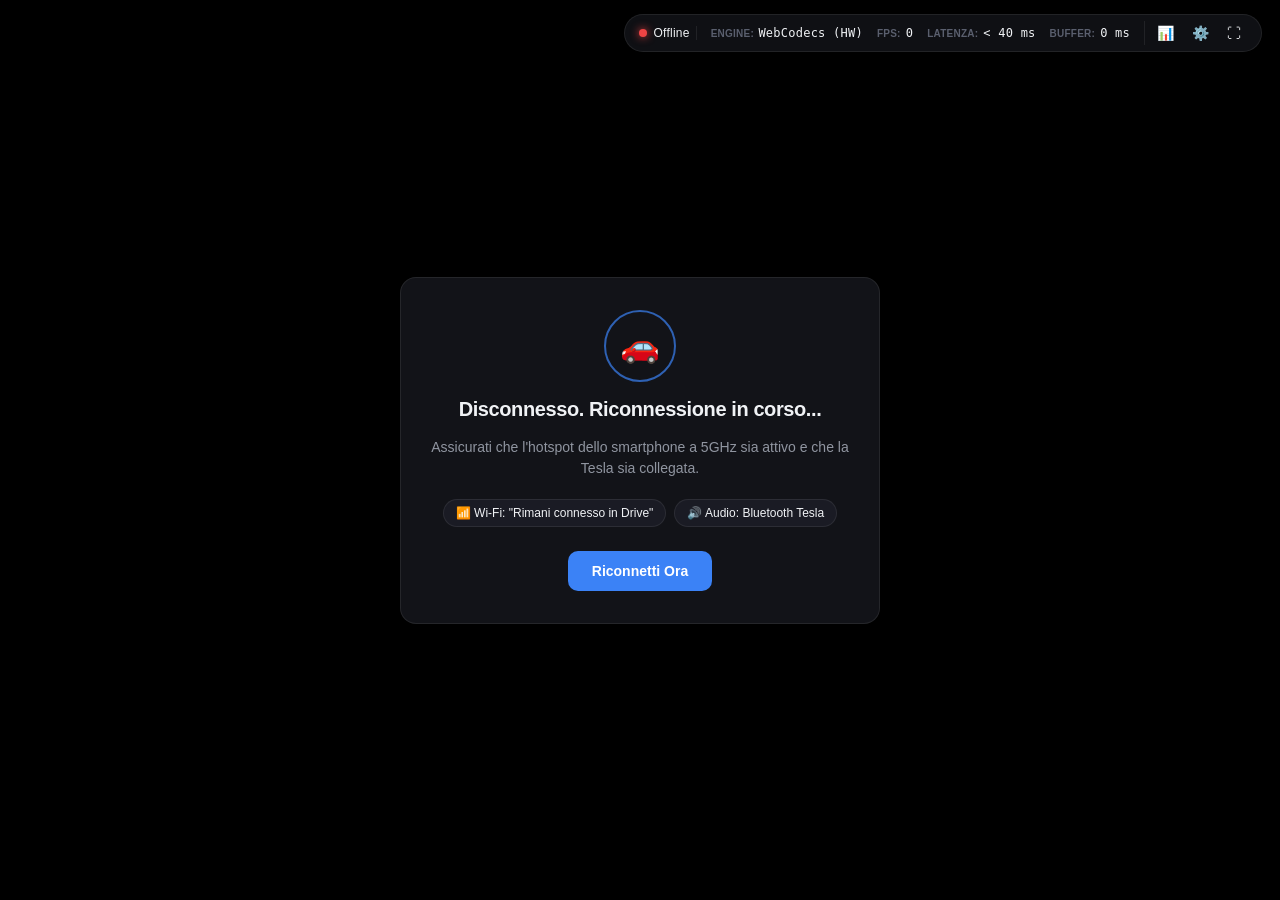
==== app/src/main/assets/web/index.html @ c15d24e8 "Add full native Android project with automated APK build workflow" ====
<!DOCTYPE html>
<html lang="it">
<head>
    <meta charset="UTF-8">
    <meta name="viewport" content="width=device-width, initial-scale=1.0, maximum-scale=1.0, user-scalable=no, viewport-fit=cover">
    <meta name="apple-mobile-web-app-capable" content="yes">
    <meta name="apple-mobile-web-app-status-bar-style" content="black-translucent">
    <meta name="theme-color" content="#0d0d11">
    <meta name="description" content="Tesla Model 3 Ultra-Low Latency Android Auto Web Client">
    <title>Tesla Android Auto Streamer</title>
    <link rel="stylesheet" href="style.css">
</head>
<body>
    <div id="app-container">
        <!-- Main Video / Rendering Stage -->
        <main id="display-stage">
            <!-- WebCodecs Hardware Accelerated Canvas (Primary Engine) -->
            <canvas id="video-canvas" width="1280" height="720"></canvas>
            
            <!-- MSE Fallback Video Element (Secondary Engine) -->
            <video id="video-player" muted playsinline autoplay disablepictureinpicture></video>
            
            <!-- Touch Capture Overlay -->
            <div id="touch-surface"></div>

            <!-- Standby / Reconnecting Screen -->
            <div id="status-overlay" class="overlay-visible">
                <div class="status-card">
                    <div class="spinner-container">
                        <div class="pulse-ring"></div>
                        <div class="status-icon" id="status-icon">🚗</div>
                    </div>
                    <h2 id="status-title">Connessione a Android Auto...</h2>
                    <p id="status-desc">Assicurati che l'hotspot dello smartphone a 5GHz sia attivo e che la Tesla sia collegata.</p>
                    <div class="quick-instructions">
                        <span class="pill">📶 Wi-Fi: "Rimani connesso in Drive"</span>
                        <span class="pill">🔊 Audio: Bluetooth Tesla</span>
                    </div>
                    <button id="btn-manual-connect" class="action-btn">Riconnetti Ora</button>
                </div>
            </div>
        </main>

        <!-- Unobtrusive Floating Telemetry Pill / HUD -->
        <header id="telemetry-bar">
            <div class="telemetry-item status-indicator">
                <span class="status-dot" id="dot-indicator"></span>
                <span id="txt-conn-status">Connessione...</span>
            </div>
            <div class="telemetry-item">
                <span class="label">ENGINE:</span>
                <span class="value" id="val-engine">Auto</span>
            </div>
            <div class="telemetry-item">
                <span class="label">FPS:</span>
                <span class="value" id="val-fps">0</span>
            </div>
            <div class="telemetry-item">
                <span class="label">LATENZA:</span>
                <span class="value" id="val-latency">-- ms</span>
            </div>
            <div class="telemetry-item">
                <span class="label">BUFFER:</span>
                <span class="value" id="val-buffer">0 ms</span>
            </div>
            <div class="telemetry-actions">
                <button id="btn-toggle-hud" class="icon-btn" title="Dettagli diagnostici">📊</button>
                <button id="btn-settings" class="icon-btn" title="Impostazioni">⚙️</button>
                <button id="btn-fullscreen" class="icon-btn" title="Schermo intero">⛶</button>
            </div>
        </header>

        <!-- Detailed Diagnostics Drawer / Modal -->
        <div id="diagnostics-modal" class="modal-hidden">
            <div class="modal-content">
                <div class="modal-header">
                    <h3>Diagnostica Stream & Hardware MCU</h3>
                    <button id="btn-close-diag" class="close-btn">×</button>
                </div>
                <div class="diag-grid">
                    <div class="diag-card">
                        <span class="diag-label">Codec & Profilo</span>
                        <span class="diag-val" id="diag-codec">H.264 Baseline L3.1</span>
                    </div>
                    <div class="diag-card">
                        <span class="diag-label">Risoluzione Stream</span>
                        <span class="diag-val" id="diag-resolution">1280 × 720</span>
                    </div>
                    <div class="diag-card">
                        <span class="diag-label">Bitrate Medio</span>
                        <span class="diag-val" id="diag-bitrate">0 kbps</span>
                    </div>
                    <div class="diag-card">
                        <span class="diag-label">Frame Decodificati</span>
                        <span class="diag-val" id="diag-frames-decoded">0</span>
                    </div>
                    <div class="diag-card">
                        <span class="diag-label">Frame Persi / Scartati</span>
                        <span class="diag-val" id="diag-frames-dropped">0</span>
                    </div>
                    <div class="diag-card">
                        <span class="diag-label">Memoria Buffer Video</span>
                        <span class="diag-val" id="diag-memory">Zero-Leak Guard Attivo</span>
                    </div>
                </div>
            </div>
        </div>

        <!-- Settings Modal -->
        <div id="settings-modal" class="modal-hidden">
            <div class="modal-content">
                <div class="modal-header">
                    <h3>Impostazioni Connessione & Rendering</h3>
                    <button id="btn-close-settings" class="close-btn">×</button>
                </div>
                <div class="settings-body">
                    <div class="form-group">
                        <label for="input-ws-url">Indirizzo WebSocket Server (Telefono)</label>
                        <input type="text" id="input-ws-url" placeholder="ws://192.168.43.1:8080/stream">
                        <small>Rilevato automaticamente in base all'indirizzo del browser.</small>
                    </div>

                    <div class="form-group">
                        <label for="select-engine">Motore di Rendering</label>
                        <select id="select-engine">
                            <option value="auto">Automatico (Raccomandato: WebCodecs se disponibile)</option>
                            <option value="webcodecs">Forza WebCodecs API (Zero Buffer)</option>
                            <option value="mse">Forza MediaSource Extensions (MSE fMP4)</option>
                        </select>
                    </div>

                    <div class="form-group">
                        <label for="select-aspect">Proporzioni Schermo</label>
                        <select id="select-aspect">
                            <option value="contain">Adatta (16:9 con barre)</option>
                            <option value="cover">Riempi Schermo Intero</option>
                            <option value="stretch">Allunga a Tutto Schermo</option>
                        </select>
                    </div>

                    <div class="form-group checkbox-group">
                        <label>
                            <input type="checkbox" id="check-aggressive-purge" checked>
                            Svuotamento Aggressivo Buffer (Indispensabile per Intel Atom MCU2)
                        </label>
                    </div>

                    <div class="form-actions">
                        <button id="btn-save-settings" class="action-btn">Salva e Riavvia</button>
                    </div>
                </div>
            </div>
        </div>
    </div>

    <!-- Scripts -->
    <script src="js/touch.js"></script>
    <script src="js/player.js"></script>
    <script src="js/ws-client.js"></script>
    <script src="js/hud.js"></script>
    <script>
        // Main initialization entry point
        window.addEventListener('DOMContentLoaded', () => {
            console.log('[Tesla-AA] Inizializzazione Client Web...');
            window.App = {
                touch: new TouchHandler('touch-surface'),
                player: new VideoPlayer({
                    canvasId: 'video-canvas',
                    videoId: 'video-player'
                }),
                ws: new StreamWebSocketClient(),
                hud: new TelemetryHUD()
            };

            // Connect pipeline components
            window.App.ws.onFrameReceived = (frameData, timestamp) => {
                window.App.player.feedChunk(frameData, timestamp);
            };

            window.App.touch.onPointerEvent = (eventData) => {
                window.App.ws.sendTouch(eventData);
            };

            window.App.ws.onStateChange = (state, message) => {
                window.App.hud.updateConnectionState(state, message);
            };

            // Start connection
            window.App.ws.connect();
        });
    </script>
</body>
</html>
---- app/src/main/assets/web/style.css ----
/* Tesla Model 3 Ultra-Low Latency Android Auto Client Stylesheet */

:root {
    --bg-primary: #000000;
    --bg-surface: #121318;
    --bg-surface-elevated: #1a1b24;
    --bg-pill: rgba(18, 19, 24, 0.85);
    
    --text-primary: #f0f2f5;
    --text-secondary: #9095a0;
    --text-muted: #5a5f6e;
    
    --accent-tesla: #e82127;
    --accent-blue: #3b82f6;
    --accent-green: #10b981;
    --accent-amber: #f59e0b;
    --accent-red: #ef4444;
    
    --border-subtle: rgba(255, 255, 255, 0.08);
    --border-highlight: rgba(255, 255, 255, 0.15);
    
    --font-stack: -apple-system, BlinkMacSystemFont, "Segoe UI", Roboto, "Helvetica Neue", Arial, sans-serif;
    --radius-sm: 6px;
    --radius-md: 10px;
    --radius-lg: 16px;
    --radius-pill: 9999px;
    
    --shadow-float: 0 8px 32px rgba(0, 0, 0, 0.6);
}

/* Reset & Anti-Gesture Constraints for Tesla Chromium */
*, *::before, *::after {
    box-sizing: border-box;
    margin: 0;
    padding: 0;
    -webkit-tap-highlight-color: transparent;
}

html, body {
    width: 100vw;
    height: 100vh;
    overflow: hidden;
    background-color: var(--bg-primary);
    color: var(--text-primary);
    font-family: var(--font-stack);
    
    /* Critical Tesla MCU Gesture Shields */
    touch-action: none !important;
    user-select: none !important;
    -webkit-user-select: none !important;
    -webkit-touch-callout: none !important;
    overscroll-behavior: none !important;
    position: fixed;
}

#app-container {
    position: relative;
    width: 100%;
    height: 100%;
    overflow: hidden;
    background-color: #000;
}

/* Video / Rendering Stage */
#display-stage {
    position: absolute;
    inset: 0;
    width: 100%;
    height: 100%;
    display: flex;
    align-items: center;
    justify-content: center;
    background-color: #000;
    overflow: hidden;
}

#video-canvas, #video-player {
    position: absolute;
    width: 100%;
    height: 100%;
    object-fit: contain;
    transform: translateZ(0);
    will-change: transform;
    pointer-events: none;
}

#video-player {
    display: none; /* Managed dynamically by Player Engine */
}

/* Touch Capture Layer directly above video */
#touch-surface {
    position: absolute;
    inset: 0;
    width: 100%;
    height: 100%;
    z-index: 10;
    touch-action: none;
    cursor: default;
    background: transparent;
}

/* Status / Reconnection Overlay */
#status-overlay {
    position: absolute;
    inset: 0;
    z-index: 50;
    display: flex;
    align-items: center;
    justify-content: center;
    background: rgba(0, 0, 0, 0.88);
    backdrop-filter: blur(12px);
    -webkit-backdrop-filter: blur(12px);
    transition: opacity 0.3s ease, visibility 0.3s ease;
}

#status-overlay.overlay-hidden {
    opacity: 0;
    visibility: hidden;
    pointer-events: none;
}

.status-card {
    max-width: 480px;
    width: 90%;
    background: var(--bg-surface);
    border: 1px solid var(--border-subtle);
    border-radius: var(--radius-lg);
    padding: 32px 28px;
    text-align: center;
    box-shadow: var(--shadow-float);
    display: flex;
    flex-direction: column;
    align-items: center;
    gap: 16px;
}

.spinner-container {
    position: relative;
    width: 72px;
    height: 72px;
    display: flex;
    align-items: center;
    justify-content: center;
}

.pulse-ring {
    position: absolute;
    width: 100%;
    height: 100%;
    border-radius: 50%;
    border: 2px solid var(--accent-blue);
    opacity: 0.7;
    animation: pulse-ring 2s cubic-bezier(0.215, 0.61, 0.355, 1) infinite;
}

@keyframes pulse-ring {
    0% { transform: scale(0.6); opacity: 0.9; }
    50% { transform: scale(1.15); opacity: 0.3; }
    100% { transform: scale(0.6); opacity: 0.9; }
}

.status-icon {
    font-size: 32px;
    z-index: 2;
}

.status-card h2 {
    font-size: 20px;
    font-weight: 600;
    letter-spacing: -0.02em;
    color: var(--text-primary);
}

.status-card p {
    font-size: 14px;
    line-height: 1.5;
    color: var(--text-secondary);
}

.quick-instructions {
    display: flex;
    flex-wrap: wrap;
    gap: 8px;
    justify-content: center;
    margin-top: 4px;
}

.pill {
    font-size: 12px;
    font-weight: 500;
    padding: 6px 12px;
    background: var(--bg-surface-elevated);
    border: 1px solid var(--border-subtle);
    border-radius: var(--radius-pill);
    color: var(--text-primary);
}

.action-btn {
    margin-top: 8px;
    padding: 12px 24px;
    background: var(--accent-blue);
    color: #fff;
    font-size: 14px;
    font-weight: 600;
    border: none;
    border-radius: var(--radius-md);
    cursor: pointer;
    transition: background 0.2s, transform 0.1s;
}

.action-btn:active {
    transform: scale(0.97);
}

/* Floating Telemetry HUD */
#telemetry-bar {
    position: absolute;
    top: 14px;
    right: 18px;
    z-index: 100;
    display: flex;
    align-items: center;
    gap: 14px;
    background: var(--bg-pill);
    border: 1px solid var(--border-subtle);
    padding: 6px 14px;
    border-radius: var(--radius-pill);
    box-shadow: var(--shadow-float);
    backdrop-filter: blur(8px);
    -webkit-backdrop-filter: blur(8px);
    font-size: 12px;
    font-weight: 500;
    letter-spacing: 0.02em;
    transition: opacity 0.3s;
}

.telemetry-item {
    display: flex;
    align-items: center;
    gap: 5px;
}

.telemetry-item .label {
    color: var(--text-muted);
    font-size: 10px;
    font-weight: 700;
}

.telemetry-item .value {
    color: var(--text-primary);
    font-family: monospace;
    font-size: 12px;
}

.status-indicator {
    display: flex;
    align-items: center;
    gap: 6px;
    padding-right: 6px;
    border-right: 1px solid var(--border-subtle);
}

.status-dot {
    width: 8px;
    height: 8px;
    border-radius: 50%;
    background-color: var(--accent-amber);
    box-shadow: 0 0 6px var(--accent-amber);
    transition: background-color 0.3s;
}

.status-dot.online {
    background-color: var(--accent-green);
    box-shadow: 0 0 8px var(--accent-green);
}

.status-dot.offline {
    background-color: var(--accent-red);
    box-shadow: 0 0 8px var(--accent-red);
}

.telemetry-actions {
    display: flex;
    align-items: center;
    gap: 6px;
    padding-left: 6px;
    border-left: 1px solid var(--border-subtle);
}

.icon-btn {
    background: transparent;
    border: none;
    cursor: pointer;
    font-size: 14px;
    padding: 4px 6px;
    border-radius: var(--radius-sm);
    color: var(--text-primary);
    transition: background 0.2s;
}

.icon-btn:hover {
    background: rgba(255, 255, 255, 0.1);
}

/* Modals */
#diagnostics-modal, #settings-modal {
    position: absolute;
    inset: 0;
    z-index: 150;
    display: flex;
    align-items: center;
    justify-content: center;
    background: rgba(0, 0, 0, 0.75);
    backdrop-filter: blur(8px);
    -webkit-backdrop-filter: blur(8px);
    transition: opacity 0.2s ease, visibility 0.2s;
}

.modal-hidden {
    opacity: 0;
    visibility: hidden;
    pointer-events: none;
}

.modal-content {
    background: var(--bg-surface);
    border: 1px solid var(--border-subtle);
    border-radius: var(--radius-lg);
    width: 90%;
    max-width: 520px;
    padding: 24px;
    box-shadow: var(--shadow-float);
}

.modal-header {
    display: flex;
    justify-content: space-between;
    align-items: center;
    margin-bottom: 20px;
    padding-bottom: 12px;
    border-bottom: 1px solid var(--border-subtle);
}

.modal-header h3 {
    font-size: 17px;
    font-weight: 600;
}

.close-btn {
    background: transparent;
    border: none;
    color: var(--text-secondary);
    font-size: 22px;
    cursor: pointer;
    line-height: 1;
}

/* Diagnostic Grid */
.diag-grid {
    display: grid;
    grid-template-columns: 1fr 1fr;
    gap: 12px;
}

.diag-card {
    background: var(--bg-surface-elevated);
    border: 1px solid var(--border-subtle);
    border-radius: var(--radius-md);
    padding: 12px 14px;
    display: flex;
    flex-direction: column;
    gap: 4px;
}

.diag-label {
    font-size: 11px;
    color: var(--text-muted);
    font-weight: 600;
    text-transform: uppercase;
}

.diag-val {
    font-size: 14px;
    font-weight: 600;
    color: var(--text-primary);
    font-family: monospace;
}

/* Settings Form */
.settings-body {
    display: flex;
    flex-direction: column;
    gap: 16px;
}

.form-group {
    display: flex;
    flex-direction: column;
    gap: 6px;
}

.form-group label {
    font-size: 13px;
    font-weight: 500;
    color: var(--text-secondary);
}

.form-group input[type="text"],
.form-group select {
    background: var(--bg-surface-elevated);
    border: 1px solid var(--border-subtle);
    border-radius: var(--radius-md);
    padding: 10px 12px;
    color: var(--text-primary);
    font-size: 14px;
    outline: none;
}

.form-group input[type="text"]:focus,
.form-group select:focus {
    border-color: var(--accent-blue);
}

.form-group small {
    font-size: 11px;
    color: var(--text-muted);
}

.checkbox-group label {
    display: flex;
    align-items: center;
    gap: 10px;
    cursor: pointer;
    color: var(--text-primary);
    font-size: 13px;
}

.checkbox-group input[type="checkbox"] {
    width: 16px;
    height: 16px;
    accent-color: var(--accent-blue);
}

.form-actions {
    margin-top: 8px;
    display: flex;
    justify-content: flex-end;
}
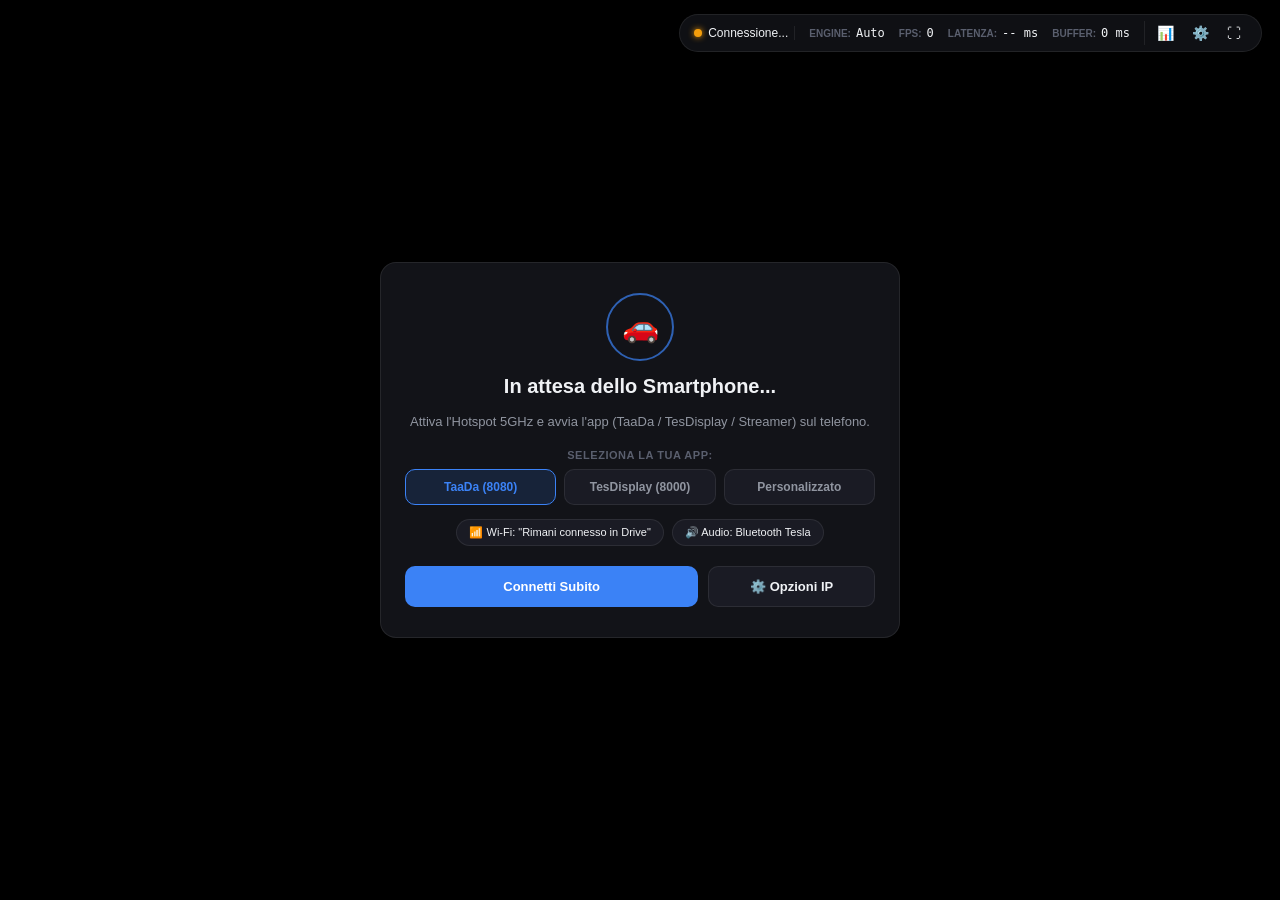
==== commit d5a2139e: "Enforce hardware WebCodecs and synchronize web assets with APK server" ====
--- a/app/src/main/assets/web/index.html
+++ b/app/src/main/assets/web/index.html
@@ -30,13 +30,28 @@
                         <div class="pulse-ring"></div>
                         <div class="status-icon" id="status-icon">🚗</div>
                     </div>
-                    <h2 id="status-title">Connessione a Android Auto...</h2>
-                    <p id="status-desc">Assicurati che l'hotspot dello smartphone a 5GHz sia attivo e che la Tesla sia collegata.</p>
+                    <h2 id="status-title">In attesa dello Smartphone...</h2>
+                    <p id="status-desc">Attiva l'Hotspot 5GHz e avvia l'app (TaaDa / TesDisplay / Streamer) sul telefono.</p>
+                    
+                    <!-- Quick Preset Selectors for Easy Tesla Touchscreen Access -->
+                    <div class="preset-selector">
+                        <span class="preset-title">Seleziona la tua App:</span>
+                        <div class="preset-buttons">
+                            <button id="preset-taada" class="preset-btn active" data-url="ws://192.168.43.1:8080/stream">TaaDa (8080)</button>
+                            <button id="preset-tesdisplay" class="preset-btn" data-url="ws://192.168.43.1:8000/stream">TesDisplay (8000)</button>
+                            <button id="preset-custom" class="preset-btn" data-url="ws://192.168.43.1:8080">Personalizzato</button>
+                        </div>
+                    </div>
+
                     <div class="quick-instructions">
                         <span class="pill">📶 Wi-Fi: "Rimani connesso in Drive"</span>
                         <span class="pill">🔊 Audio: Bluetooth Tesla</span>
                     </div>
-                    <button id="btn-manual-connect" class="action-btn">Riconnetti Ora</button>
+
+                    <div class="action-row">
+                        <button id="btn-manual-connect" class="action-btn primary">Connetti Subito</button>
+                        <button id="btn-open-settings" class="action-btn secondary">⚙️ Opzioni IP</button>
+                    </div>
                 </div>
             </div>
         </main>
@@ -74,7 +89,7 @@
         <div id="diagnostics-modal" class="modal-hidden">
             <div class="modal-content">
                 <div class="modal-header">
-                    <h3>Diagnostica Stream & Hardware MCU</h3>
+                    <h3>Diagnostica Stream & Hardware MCU2</h3>
                     <button id="btn-close-diag" class="close-btn">×</button>
                 </div>
                 <div class="diag-grid">
@@ -117,13 +132,13 @@
                     <div class="form-group">
                         <label for="input-ws-url">Indirizzo WebSocket Server (Telefono)</label>
                         <input type="text" id="input-ws-url" placeholder="ws://192.168.43.1:8080/stream">
-                        <small>Rilevato automaticamente in base all'indirizzo del browser.</small>
+                        <small>IP tipico hotspot Android: 192.168.43.1</small>
                     </div>
 
                     <div class="form-group">
                         <label for="select-engine">Motore di Rendering</label>
                         <select id="select-engine">
-                            <option value="auto">Automatico (Raccomandato: WebCodecs se disponibile)</option>
+                            <option value="auto">Automatico (WebCodecs se disponibile)</option>
                             <option value="webcodecs">Forza WebCodecs API (Zero Buffer)</option>
                             <option value="mse">Forza MediaSource Extensions (MSE fMP4)</option>
                         </select>
@@ -141,12 +156,12 @@
                     <div class="form-group checkbox-group">
                         <label>
                             <input type="checkbox" id="check-aggressive-purge" checked>
-                            Svuotamento Aggressivo Buffer (Indispensabile per Intel Atom MCU2)
+                            Svuotamento Aggressivo Buffer (Anti-Crash Intel Atom)
                         </label>
                     </div>
 
                     <div class="form-actions">
-                        <button id="btn-save-settings" class="action-btn">Salva e Riavvia</button>
+                        <button id="btn-save-settings" class="action-btn primary">Salva e Riavvia</button>
                     </div>
                 </div>
             </div>
@@ -159,7 +174,6 @@
     <script src="js/ws-client.js"></script>
     <script src="js/hud.js"></script>
     <script>
-        // Main initialization entry point
         window.addEventListener('DOMContentLoaded', () => {
             console.log('[Tesla-AA] Inizializzazione Client Web...');
             window.App = {
@@ -179,11 +193,28 @@
 
             window.App.touch.onPointerEvent = (eventData) => {
                 window.App.ws.sendTouch(eventData);
+                // Visual touch ripple on screen
+                if (window.App.player) {
+                    window.App.player.addTouchPoint(eventData.x, eventData.y);
+                }
             };
 
             window.App.ws.onStateChange = (state, message) => {
                 window.App.hud.updateConnectionState(state, message);
             };
+
+            // Setup Preset Buttons
+            const presetButtons = document.querySelectorAll('.preset-btn');
+            presetButtons.forEach(btn => {
+                btn.addEventListener('click', () => {
+                    presetButtons.forEach(b => b.classList.remove('active'));
+                    btn.classList.add('active');
+                    const url = btn.getAttribute('data-url');
+                    if (url) {
+                        window.App.ws.setServerUrl(url);
+                    }
+                });
+            });
 
             // Start connection
             window.App.ws.connect();
--- a/app/src/main/assets/web/style.css
+++ b/app/src/main/assets/web/style.css
@@ -85,10 +85,10 @@
 }
 
 #video-player {
-    display: none; /* Managed dynamically by Player Engine */
-}
-
-/* Touch Capture Layer directly above video */
+    display: none;
+}
+
+/* Touch Capture Layer */
 #touch-surface {
     position: absolute;
     inset: 0;
@@ -121,24 +121,24 @@
 }
 
 .status-card {
-    max-width: 480px;
+    max-width: 520px;
     width: 90%;
     background: var(--bg-surface);
     border: 1px solid var(--border-subtle);
     border-radius: var(--radius-lg);
-    padding: 32px 28px;
+    padding: 30px 24px;
     text-align: center;
     box-shadow: var(--shadow-float);
     display: flex;
     flex-direction: column;
     align-items: center;
-    gap: 16px;
+    gap: 14px;
 }
 
 .spinner-container {
     position: relative;
-    width: 72px;
-    height: 72px;
+    width: 68px;
+    height: 68px;
     display: flex;
     align-items: center;
     justify-content: center;
@@ -161,21 +161,62 @@
 }
 
 .status-icon {
-    font-size: 32px;
+    font-size: 30px;
     z-index: 2;
 }
 
 .status-card h2 {
     font-size: 20px;
     font-weight: 600;
-    letter-spacing: -0.02em;
     color: var(--text-primary);
 }
 
 .status-card p {
-    font-size: 14px;
+    font-size: 13px;
     line-height: 1.5;
     color: var(--text-secondary);
+}
+
+/* Preset Buttons for Easy Tesla Touch */
+.preset-selector {
+    display: flex;
+    flex-direction: column;
+    gap: 8px;
+    width: 100%;
+    margin-top: 4px;
+}
+
+.preset-title {
+    font-size: 11px;
+    font-weight: 600;
+    color: var(--text-muted);
+    text-transform: uppercase;
+    letter-spacing: 0.05em;
+}
+
+.preset-buttons {
+    display: flex;
+    gap: 8px;
+    justify-content: center;
+}
+
+.preset-btn {
+    flex: 1;
+    padding: 10px 8px;
+    background: var(--bg-surface-elevated);
+    border: 1px solid var(--border-subtle);
+    border-radius: var(--radius-md);
+    color: var(--text-secondary);
+    font-size: 12px;
+    font-weight: 600;
+    cursor: pointer;
+    transition: all 0.2s;
+}
+
+.preset-btn.active {
+    background: rgba(59, 130, 246, 0.15);
+    border-color: var(--accent-blue);
+    color: var(--accent-blue);
 }
 
 .quick-instructions {
@@ -183,11 +224,10 @@
     flex-wrap: wrap;
     gap: 8px;
     justify-content: center;
-    margin-top: 4px;
 }
 
 .pill {
-    font-size: 12px;
+    font-size: 11px;
     font-weight: 500;
     padding: 6px 12px;
     background: var(--bg-surface-elevated);
@@ -196,21 +236,48 @@
     color: var(--text-primary);
 }
 
+.action-row {
+    display: flex;
+    gap: 10px;
+    width: 100%;
+    margin-top: 6px;
+}
+
 .action-btn {
-    margin-top: 8px;
-    padding: 12px 24px;
+    padding: 12px 18px;
+    font-size: 13px;
+    font-weight: 600;
+    border-radius: var(--radius-md);
+    cursor: pointer;
+    border: none;
+    transition: transform 0.1s, opacity 0.2s;
+}
+
+.action-btn.primary {
+    flex: 2;
     background: var(--accent-blue);
     color: #fff;
-    font-size: 14px;
-    font-weight: 600;
-    border: none;
-    border-radius: var(--radius-md);
-    cursor: pointer;
-    transition: background 0.2s, transform 0.1s;
+}
+
+.action-btn.secondary {
+    flex: 1;
+    background: var(--bg-surface-elevated);
+    border: 1px solid var(--border-subtle);
+    color: var(--text-primary);
 }
 
 .action-btn:active {
     transform: scale(0.97);
+}
+
+.warning-banner {
+    background: rgba(245, 158, 11, 0.12);
+    border: 1px solid rgba(245, 158, 11, 0.3);
+    border-radius: var(--radius-md);
+    padding: 8px 12px;
+    color: var(--accent-amber);
+    font-size: 11px;
+    line-height: 1.4;
 }
 
 /* Floating Telemetry HUD */
@@ -231,7 +298,6 @@
     -webkit-backdrop-filter: blur(8px);
     font-size: 12px;
     font-weight: 500;
-    letter-spacing: 0.02em;
     transition: opacity 0.3s;
 }
 
@@ -296,11 +362,6 @@
     padding: 4px 6px;
     border-radius: var(--radius-sm);
     color: var(--text-primary);
-    transition: background 0.2s;
-}
-
-.icon-btn:hover {
-    background: rgba(255, 255, 255, 0.1);
 }
 
 /* Modals */
@@ -353,10 +414,8 @@
     color: var(--text-secondary);
     font-size: 22px;
     cursor: pointer;
-    line-height: 1;
-}
-
-/* Diagnostic Grid */
+}
+
 .diag-grid {
     display: grid;
     grid-template-columns: 1fr 1fr;
@@ -387,7 +446,6 @@
     font-family: monospace;
 }
 
-/* Settings Form */
 .settings-body {
     display: flex;
     flex-direction: column;
